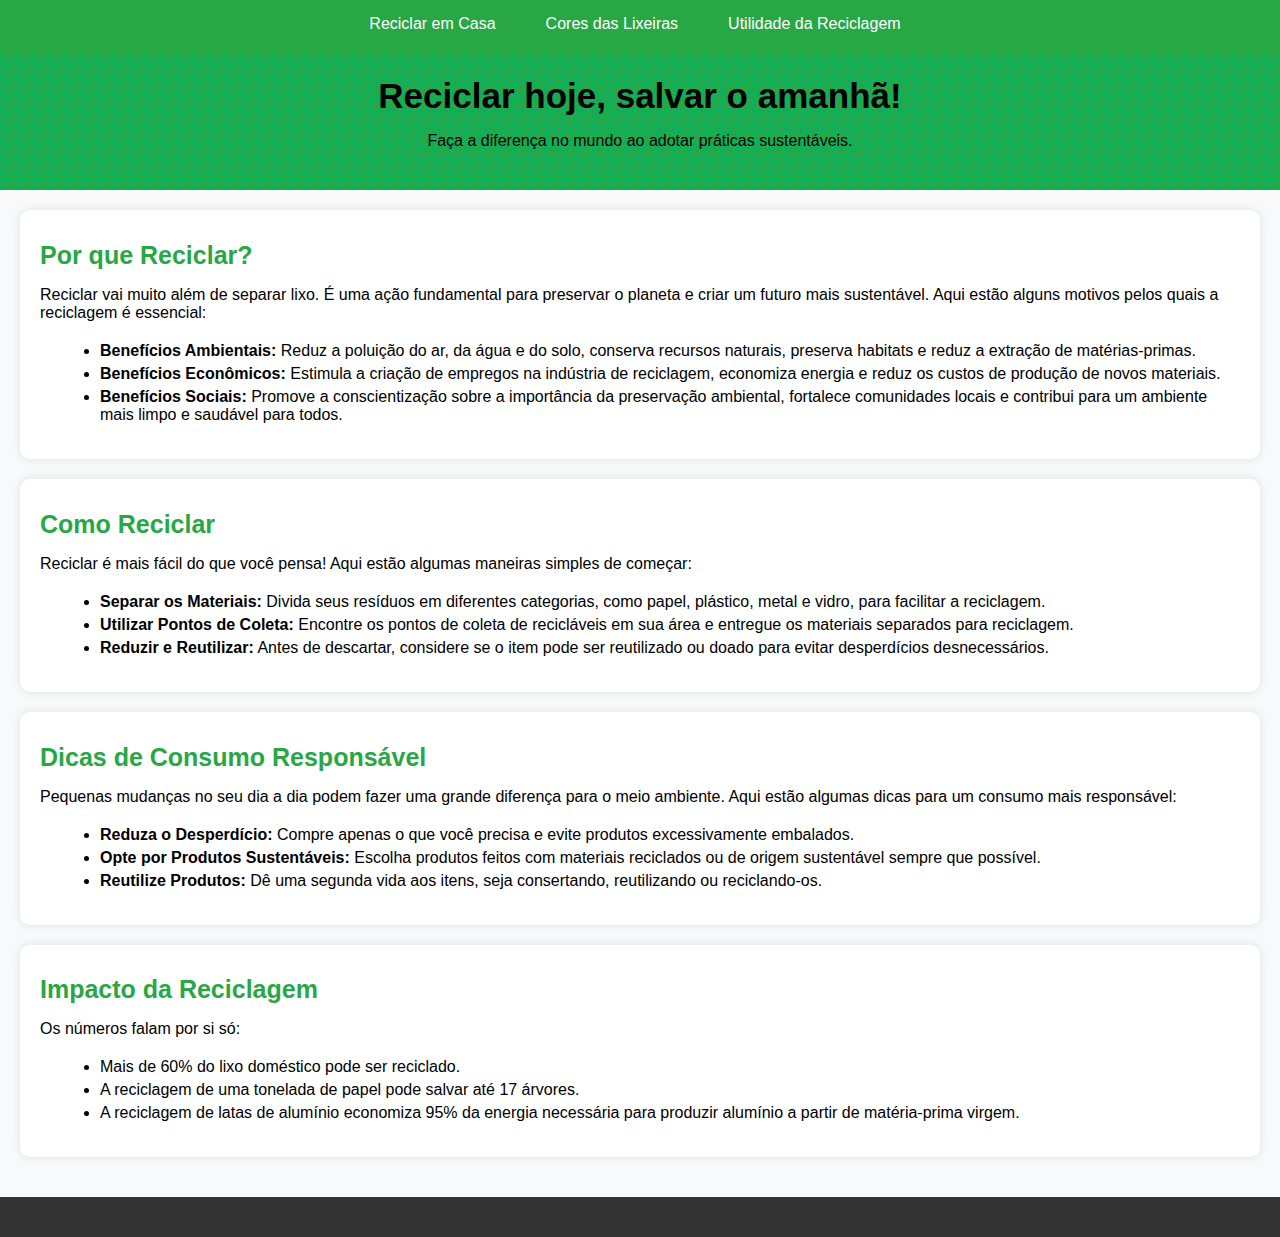
==== index.html @ 0ec637d9 "Add files via upload" ====
<!DOCTYPE html>
<html lang="pt-BR">
  <head>
    <meta charset="UTF-8" />
    <meta name="viewport" content="width=device-width, initial-scale=1.0" />
    <title>Reciclagem e Sustentabilidade</title>
    <link rel="stylesheet" href="style.css" />
  </head>
  <body>
    <header>
      <nav class="nav-menu">
        <ul>
          <li>
            <a href="#">Reciclar em Casa</a>
          </li>
          <li>
            <a href="#">Cores das Lixeiras</a>
          </li>
          <li>
            <a href="#">Utilidade da Reciclagem</a>
          </li>
        </ul>
      </nav>
      <div class="banner">
        <h1>Reciclar hoje, salvar o amanhã!</h1>
        <p>Faça a diferença no mundo ao adotar práticas sustentáveis.</p>
      </div>
    </header>
    <main>
      <section id="por-que-reciclar">
        <h2>Por que Reciclar?</h2>
        <p>
          Reciclar vai muito além de separar lixo. É uma ação fundamental para
          preservar o planeta e criar um futuro mais sustentável. Aqui estão
          alguns motivos pelos quais a reciclagem é essencial:
        </p>
        <ul>
          <li>
            <strong>Benefícios Ambientais:</strong> Reduz a poluição do ar, da
            água e do solo, conserva recursos naturais, preserva habitats e
            reduz a extração de matérias-primas.
          </li>
          <li>
            <strong>Benefícios Econômicos:</strong> Estimula a criação de
            empregos na indústria de reciclagem, economiza energia e reduz os
            custos de produção de novos materiais.
          </li>
          <li>
            <strong>Benefícios Sociais:</strong> Promove a conscientização sobre
            a importância da preservação ambiental, fortalece comunidades locais
            e contribui para um ambiente mais limpo e saudável para todos.
          </li>
        </ul>
      </section>

      <section id="como-reciclar">
        <h2>Como Reciclar</h2>
        <p>
          Reciclar é mais fácil do que você pensa! Aqui estão algumas maneiras
          simples de começar:
        </p>
        <ul>
          <li>
            <strong>Separar os Materiais:</strong> Divida seus resíduos em
            diferentes categorias, como papel, plástico, metal e vidro, para
            facilitar a reciclagem.
          </li>
          <li>
            <strong>Utilizar Pontos de Coleta:</strong> Encontre os pontos de
            coleta de recicláveis em sua área e entregue os materiais separados
            para reciclagem.
          </li>
          <li>
            <strong>Reduzir e Reutilizar:</strong> Antes de descartar, considere
            se o item pode ser reutilizado ou doado para evitar desperdícios
            desnecessários.
          </li>
        </ul>
      </section>

      <section id="dicas-consumo-responsavel">
        <h2>Dicas de Consumo Responsável</h2>
        <p>
          Pequenas mudanças no seu dia a dia podem fazer uma grande diferença
          para o meio ambiente. Aqui estão algumas dicas para um consumo mais
          responsável:
        </p>
        <ul>
          <li>
            <strong>Reduza o Desperdício:</strong> Compre apenas o que você
            precisa e evite produtos excessivamente embalados.
          </li>
          <li>
            <strong>Opte por Produtos Sustentáveis:</strong> Escolha produtos
            feitos com materiais reciclados ou de origem sustentável sempre que
            possível.
          </li>
          <li>
            <strong>Reutilize Produtos:</strong> Dê uma segunda vida aos itens,
            seja consertando, reutilizando ou reciclando-os.
          </li>
        </ul>
      </section>

      <section id="impacto-reciclagem">
        <h2>Impacto da Reciclagem</h2>
        <p>Os números falam por si só:</p>
        <ul>
          <li>Mais de 60% do lixo doméstico pode ser reciclado.</li>
          <li>
            A reciclagem de uma tonelada de papel pode salvar até 17 árvores.
          </li>
          <li>
            A reciclagem de latas de alumínio economiza 95% da energia
            necessária para produzir alumínio a partir de matéria-prima virgem.
          </li>
        </ul>
      </section>
    </main>
    <footer></footer>

    <script src="main.js"></script>
  </body>
</html>
---- style.css ----
:root {
  font-size: 62.5%;
}

body {
  font-size: 1.6rem;
  font-family: Arial, sans-serif;
  margin: 0;
  padding: 0;
  background-color: #f8f9fa;
}

nav {
  background-color: #28a745;
  padding: 1.5rem 0;
}

nav ul {
  list-style: none;
  margin: 0;
  padding: 0;
  display: flex;
  justify-content: center;
}

nav li {
  margin-right: 1rem;
}

nav a {
  color: #fff;
  text-decoration: none;
  font-size: 1.6rem;
  padding: 1rem 2rem;
  border-radius: 5px;
  transition: background-color 0.3s ease;
}

nav a:hover {
  background-color: #218838;
}

header {
  background-color: rgb(40, 167, 69);
  background-image: url(img/icons8-recycle-16.png);
  background-position: center center;
  padding: 0 0rem 2rem 0;
  text-align: center;
}

.banner img {
  max-width: 100%;
  height: auto;
  display: block;
  margin: 0 auto;
}

h1 {
  font-size: 3.5rem;
  margin-bottom: 1rem;
}

p {
  font-size: 1.6rem;
  margin-bottom: 2rem;
}

main {
  padding: 2rem;
}

section {
  background-color: #fff;
  border-radius: 10px;
  box-shadow: 0px 0px 10px rgba(0, 0, 0, 0.1);
  margin-bottom: 2rem;
  padding: 1rem 2rem 2rem 2rem;
}

h2 {
  color: #28a745;
  font-size: 2.5rem;
  margin-bottom: 1.5rem;
}

ul {
  font-size: 1.6rem;
  list-style-type: disc;
  margin-left: 2rem;
  margin-bottom: 1.5rem;
}

li {
  margin-bottom: 0.5rem;
}

footer {
  background-color: #333;
  color: #fff;
  padding: 2rem 0;
  text-align: center;
}

@media screen and (max-width: 767px) {
  section h2 {
    text-align: center;
  }
}

@media screen and (max-width: 600px) {
  header {
    padding: 0 0 2rem 0;
  }

  nav {
    padding: 1.5rem 0 0 0 ;
  }

  nav ul {
    display: flex;
    flex-direction: column;
    align-items: center;
    gap: 1rem;
  }

  nav li {
    margin-right: 0;
    margin-bottom: 1rem;
  }

  .banner {
    margin-top: 3rem;
  }
  
  main {
    padding: 1rem;
  }

  h1 {
    font-size: 2.4rem; 
  }
  
  section h2 {
    font-size: 2rem;
    text-align: center; 
  }

  section p {
    text-align: justify;
  }

  section ul {
    margin-left: 1rem;
    padding: 0;
  }

  button, a {
    padding: 1.2rem 2rem;
    font-size: 1.4rem; 
  }
}
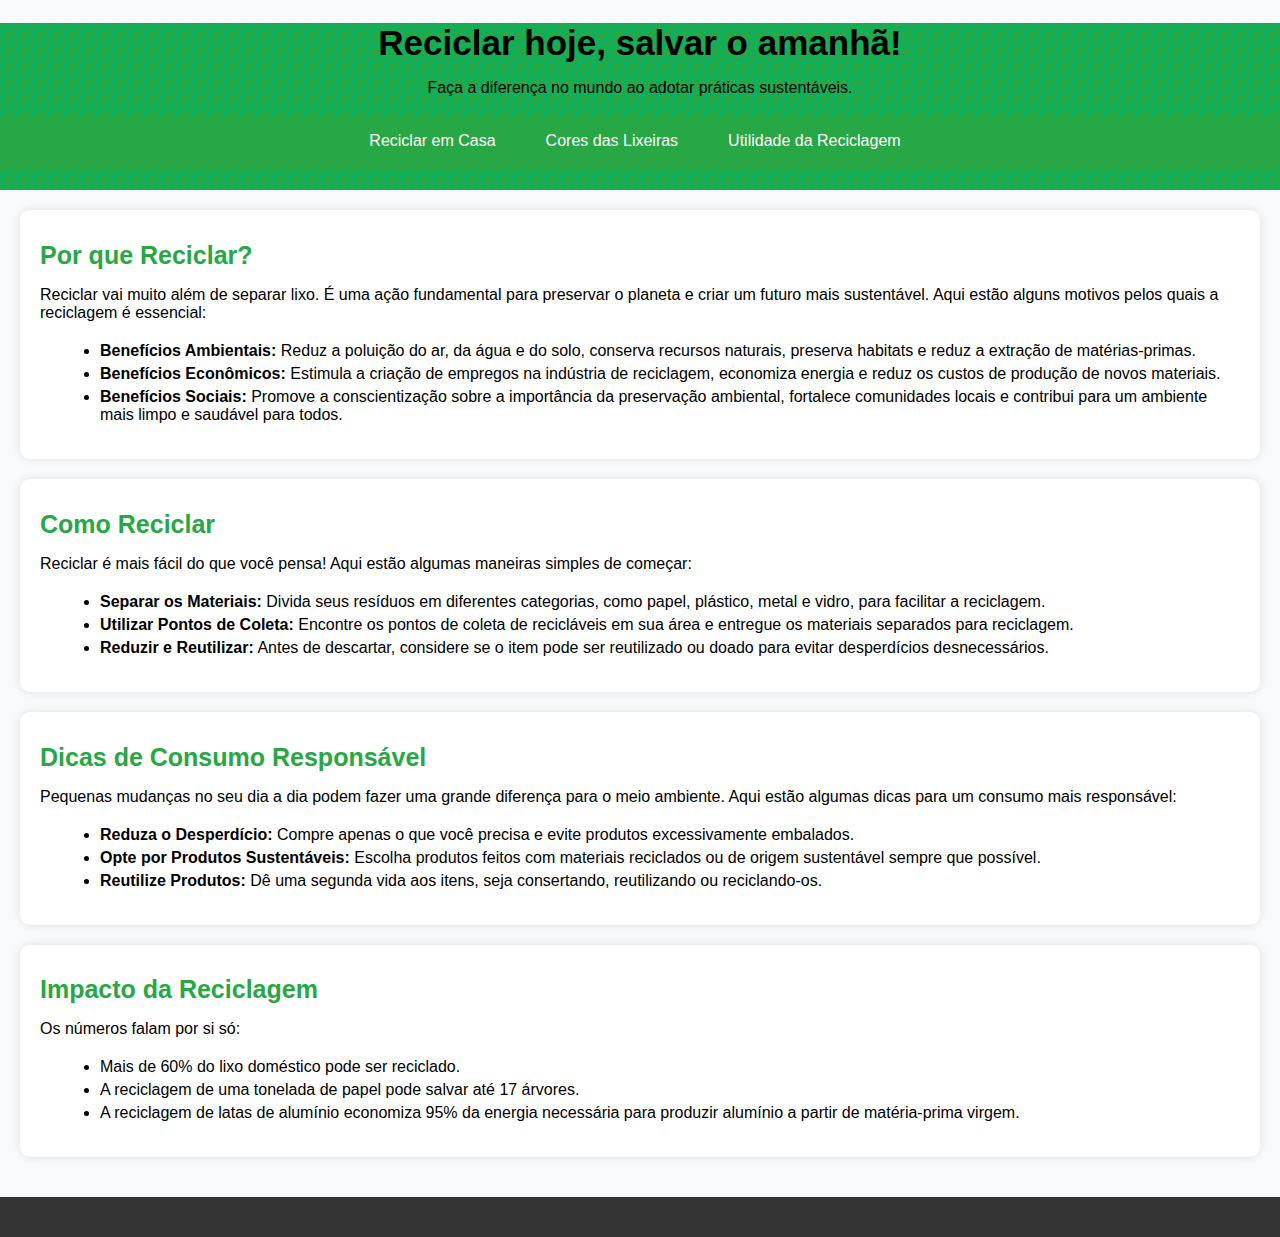
==== commit a68abe95: "created menu in sandwich style that collapses on user click" ====
--- a/index.html
+++ b/index.html
@@ -8,23 +8,22 @@
   </head>
   <body>
     <header>
-      <nav class="nav-menu">
-        <ul>
-          <li>
-            <a href="#">Reciclar em Casa</a>
-          </li>
-          <li>
-            <a href="#">Cores das Lixeiras</a>
-          </li>
-          <li>
-            <a href="#">Utilidade da Reciclagem</a>
-          </li>
-        </ul>
-      </nav>
+      <div class="menu-toggle">
+        <span></span>
+        <span></span>
+        <span></span>
+      </div>
       <div class="banner">
         <h1>Reciclar hoje, salvar o amanhã!</h1>
         <p>Faça a diferença no mundo ao adotar práticas sustentáveis.</p>
       </div>
+      <nav class="nav-menu">
+        <ul>
+          <li><a href="#">Reciclar em Casa</a></li>
+          <li><a href="#">Cores das Lixeiras</a></li>
+          <li><a href="#">Utilidade da Reciclagem</a></li>
+        </ul>
+      </nav>
     </header>
     <main>
       <section id="por-que-reciclar">
--- a/style.css
+++ b/style.css
@@ -10,24 +10,46 @@
   background-color: #f8f9fa;
 }
 
-nav {
+header {
+  background-color: rgb(40, 167, 69);
+  background-image: url(img/icons8-recycle-16.png);
+  background-position: center center;
+  padding: 0 0rem 2rem 0;
+  text-align: center;
+}
+
+.menu-toggle {
+  display: none;
+}
+
+.menu-toggle span {
+  background-color: #fff;
+  display: block;
+  height: 3px;
+  margin-bottom: 5px;
+  transition: all 0.3s ease-in-out;
+  width: 25px;
+}
+
+.nav-menu {
   background-color: #28a745;
   padding: 1.5rem 0;
+  display: flex;
+  justify-content: center;
 }
 
-nav ul {
+.nav-menu ul {
   list-style: none;
   margin: 0;
   padding: 0;
   display: flex;
-  justify-content: center;
 }
 
-nav li {
+.nav-menu li {
   margin-right: 1rem;
 }
 
-nav a {
+.nav-menu a {
   color: #fff;
   text-decoration: none;
   font-size: 1.6rem;
@@ -36,16 +58,8 @@
   transition: background-color 0.3s ease;
 }
 
-nav a:hover {
+.nav-menu a:hover {
   background-color: #218838;
-}
-
-header {
-  background-color: rgb(40, 167, 69);
-  background-image: url(img/icons8-recycle-16.png);
-  background-position: center center;
-  padding: 0 0rem 2rem 0;
-  text-align: center;
 }
 
 .banner img {
@@ -112,20 +126,38 @@
     padding: 0 0 2rem 0;
   }
 
-  nav {
-    padding: 1.5rem 0 0 0 ;
+  .menu-toggle {
+    display: block;
+    cursor: pointer;
+    position: relative;
+    top: 1.5rem;
+    left: 1.5rem;
+    z-index: 999;
   }
 
-  nav ul {
+  .nav-menu {
+    display: none;
+    background-color: #28a745;
+    position: absolute;
+    top: 0;
+    width: 100%;
+  }
+
+  .nav-menu.open {
     display: flex;
     flex-direction: column;
     align-items: center;
-    gap: 1rem;
+    padding-bottom: 2rem;
   }
 
-  nav li {
-    margin-right: 0;
-    margin-bottom: 1rem;
+  .nav-menu ul {
+    display: block;
+    text-align: center;
+    padding: 0;
+  }
+
+  .nav-menu li {
+    margin: 1rem 0;
   }
 
   .banner {
@@ -153,10 +185,5 @@
     margin-left: 1rem;
     padding: 0;
   }
-
-  button, a {
-    padding: 1.2rem 2rem;
-    font-size: 1.4rem; 
-  }
 }
 
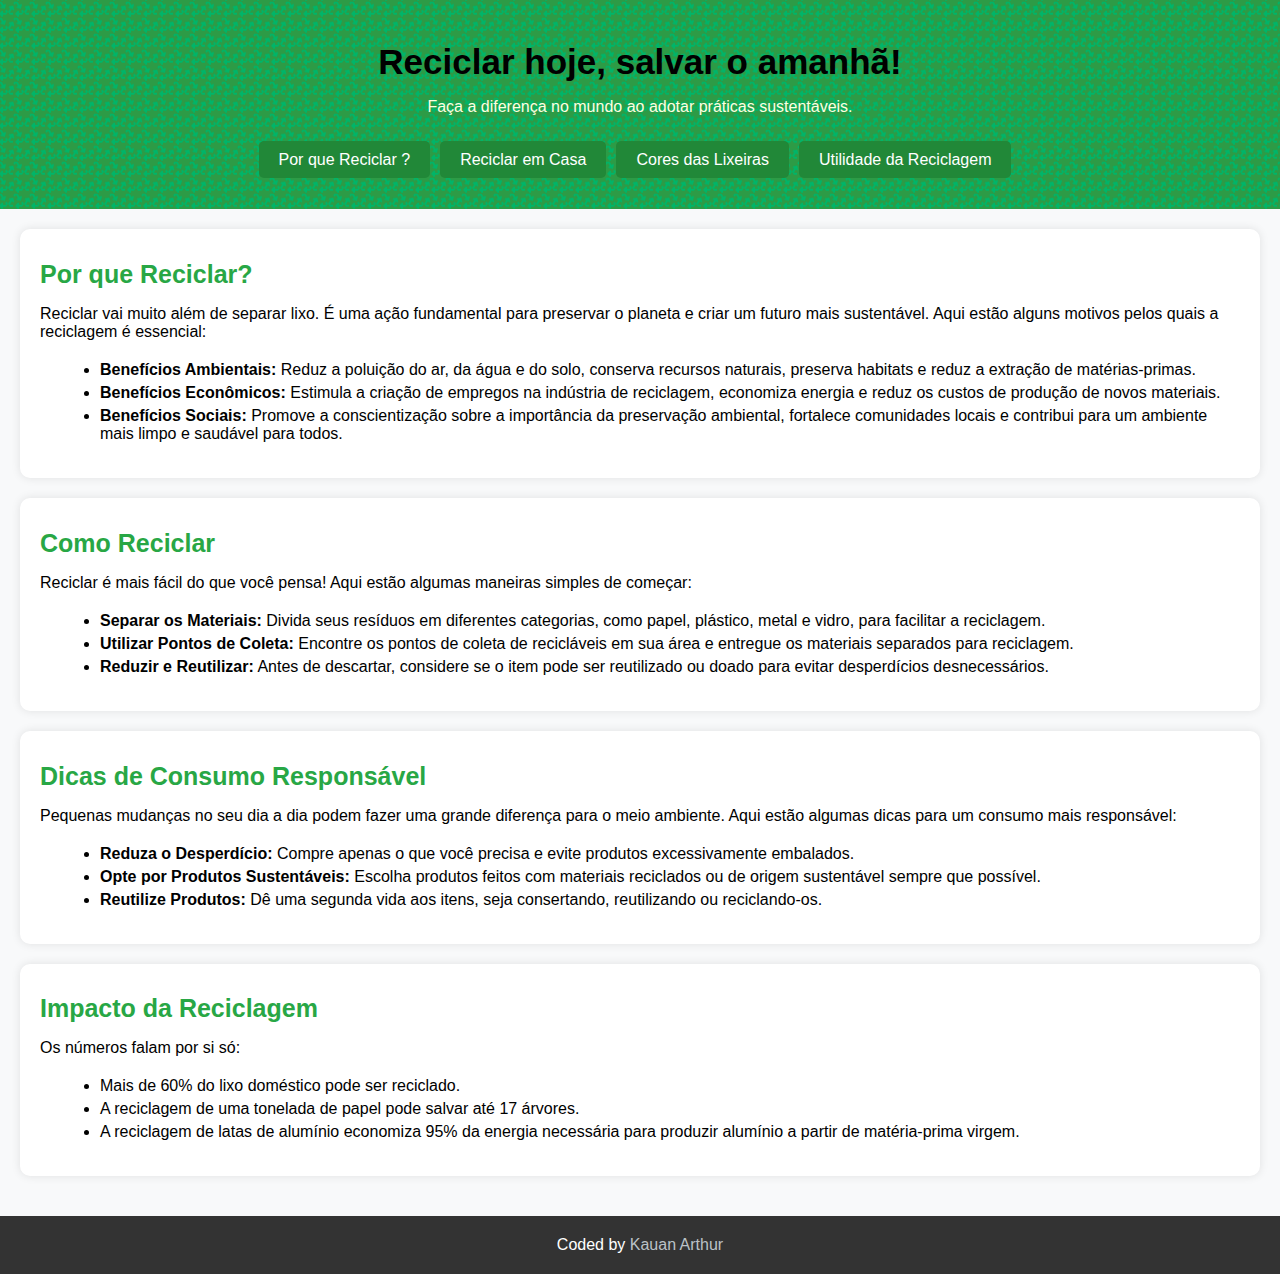
==== commit dd301260: "Created function to interact with the menu, according to the item clicked it will show the correspon" ====
--- a/index.html
+++ b/index.html
@@ -4,6 +4,9 @@
     <meta charset="UTF-8" />
     <meta name="viewport" content="width=device-width, initial-scale=1.0" />
     <title>Reciclagem e Sustentabilidade</title>
+    <link rel="preconnect" href="https://fonts.googleapis.com">
+    <link rel="preconnect" href="https://fonts.gstatic.com" crossorigin>
+    <link href="https://fonts.googleapis.com/css2?family=Poppins:ital,wght@0,100;0,200;0,300;0,400;0,500;0,600;0,700;0,800;0,900;1,100;1,200;1,300;1,400;1,500;1,600;1,700;1,800;1,900&display=swap" rel="stylesheet">
     <link rel="stylesheet" href="style.css" />
   </head>
   <body>
@@ -15,17 +18,18 @@
       </div>
       <div class="banner">
         <h1>Reciclar hoje, salvar o amanhã!</h1>
-        <p>Faça a diferença no mundo ao adotar práticas sustentáveis.</p>
+        <p id="bannerPara">Faça a diferença no mundo ao adotar práticas sustentáveis.</p>
       </div>
       <nav class="nav-menu">
         <ul>
-          <li><a href="#">Reciclar em Casa</a></li>
-          <li><a href="#">Cores das Lixeiras</a></li>
-          <li><a href="#">Utilidade da Reciclagem</a></li>
+          <li><a href="routes/main.html">Por que Reciclar ?</a></li>
+          <li><a href="routes/house-recycle.html">Reciclar em Casa</a></li>
+          <li><a href="routes/trash-colors.html">Cores das Lixeiras</a></li>
+          <li><a href="routes/utility.html">Utilidade da Reciclagem</a></li>
         </ul>
       </nav>
     </header>
-    <main>
+    <main id="content">
       <section id="por-que-reciclar">
         <h2>Por que Reciclar?</h2>
         <p>
@@ -116,8 +120,8 @@
         </ul>
       </section>
     </main>
-    <footer></footer>
+    <footer>Coded by <a href="github.com/Schambin">Kauan Arthur</a></footer>
 
-    <script src="main.js"></script>
+    <script src="main.js" defer></script>
   </body>
 </html>
--- a/style.css
+++ b/style.css
@@ -1,48 +1,59 @@
 :root {
   font-size: 62.5%;
+  font-family: "Poppins", sans-serif;
 }
 
 body {
+  display: grid;
+  grid-template-rows: auto 1fr auto;
+  min-height: 100vh;
+
   font-size: 1.6rem;
   font-family: Arial, sans-serif;
+
   margin: 0;
   padding: 0;
+
   background-color: #f8f9fa;
 }
 
 header {
-  background-color: rgb(40, 167, 69);
+  background-color:rgb(45 155 70);
   background-image: url(img/icons8-recycle-16.png);
-  background-position: center center;
+  background-position: center;
+
   padding: 0 0rem 2rem 0;
+
   text-align: center;
 }
 
 .menu-toggle {
-  display: none;
+  opacity: 0;
 }
 
 .menu-toggle span {
+  display: block;
+
   background-color: #fff;
-  display: block;
+
+  transition: all 0.3s ease-in-out;
+
+  width: 25px;
   height: 3px;
   margin-bottom: 5px;
-  transition: all 0.3s ease-in-out;
-  width: 25px;
 }
 
 .nav-menu {
-  background-color: #28a745;
+  display: flex;
+  justify-content: space-evenly;
   padding: 1.5rem 0;
+}
+
+.nav-menu ul {
   display: flex;
-  justify-content: center;
-}
-
-.nav-menu ul {
-  list-style: none;
   margin: 0;
   padding: 0;
-  display: flex;
+  list-style: none;
 }
 
 .nav-menu li {
@@ -52,21 +63,18 @@
 .nav-menu a {
   color: #fff;
   text-decoration: none;
-  font-size: 1.6rem;
   padding: 1rem 2rem;
   border-radius: 5px;
-  transition: background-color 0.3s ease;
+  transition: background-color 0.4s cubic-bezier(0.46, 0.03, 0.52, 0.96);
+  background-color: #218838;
 }
 
 .nav-menu a:hover {
-  background-color: #218838;
-}
-
-.banner img {
-  max-width: 100%;
-  height: auto;
-  display: block;
-  margin: 0 auto;
+  background-color: #1db83f;
+}
+
+#bannerPara {
+  color: lightyellow;
 }
 
 h1 {
@@ -113,25 +121,25 @@
   color: #fff;
   padding: 2rem 0;
   text-align: center;
-}
-
-@media screen and (max-width: 767px) {
+  width: 100%;
+}
+
+footer a {
+  text-decoration: none;
+  color: rgb(187, 194, 199);
+}
+
+@media screen and (max-width: 768px) {
   section h2 {
     text-align: center;
   }
-}
-
-@media screen and (max-width: 600px) {
-  header {
-    padding: 0 0 2rem 0;
-  }
 
   .menu-toggle {
+    opacity: 1;
     display: block;
     cursor: pointer;
     position: relative;
-    top: 1.5rem;
-    left: 1.5rem;
+    padding: 1.5rem 0 0 1.5rem;
     z-index: 999;
   }
 
@@ -147,7 +155,6 @@
     display: flex;
     flex-direction: column;
     align-items: center;
-    padding-bottom: 2rem;
   }
 
   .nav-menu ul {
@@ -157,7 +164,13 @@
   }
 
   .nav-menu li {
-    margin: 1rem 0;
+    margin: 2rem 0;
+  }
+}
+
+@media screen and (max-width: 600px) {
+  header {
+    padding: 6px 0 5rem 0;
   }
 
   .banner {
@@ -173,7 +186,7 @@
   }
   
   section h2 {
-    font-size: 2rem;
+    font-size: 2.2rem;
     text-align: center; 
   }
 
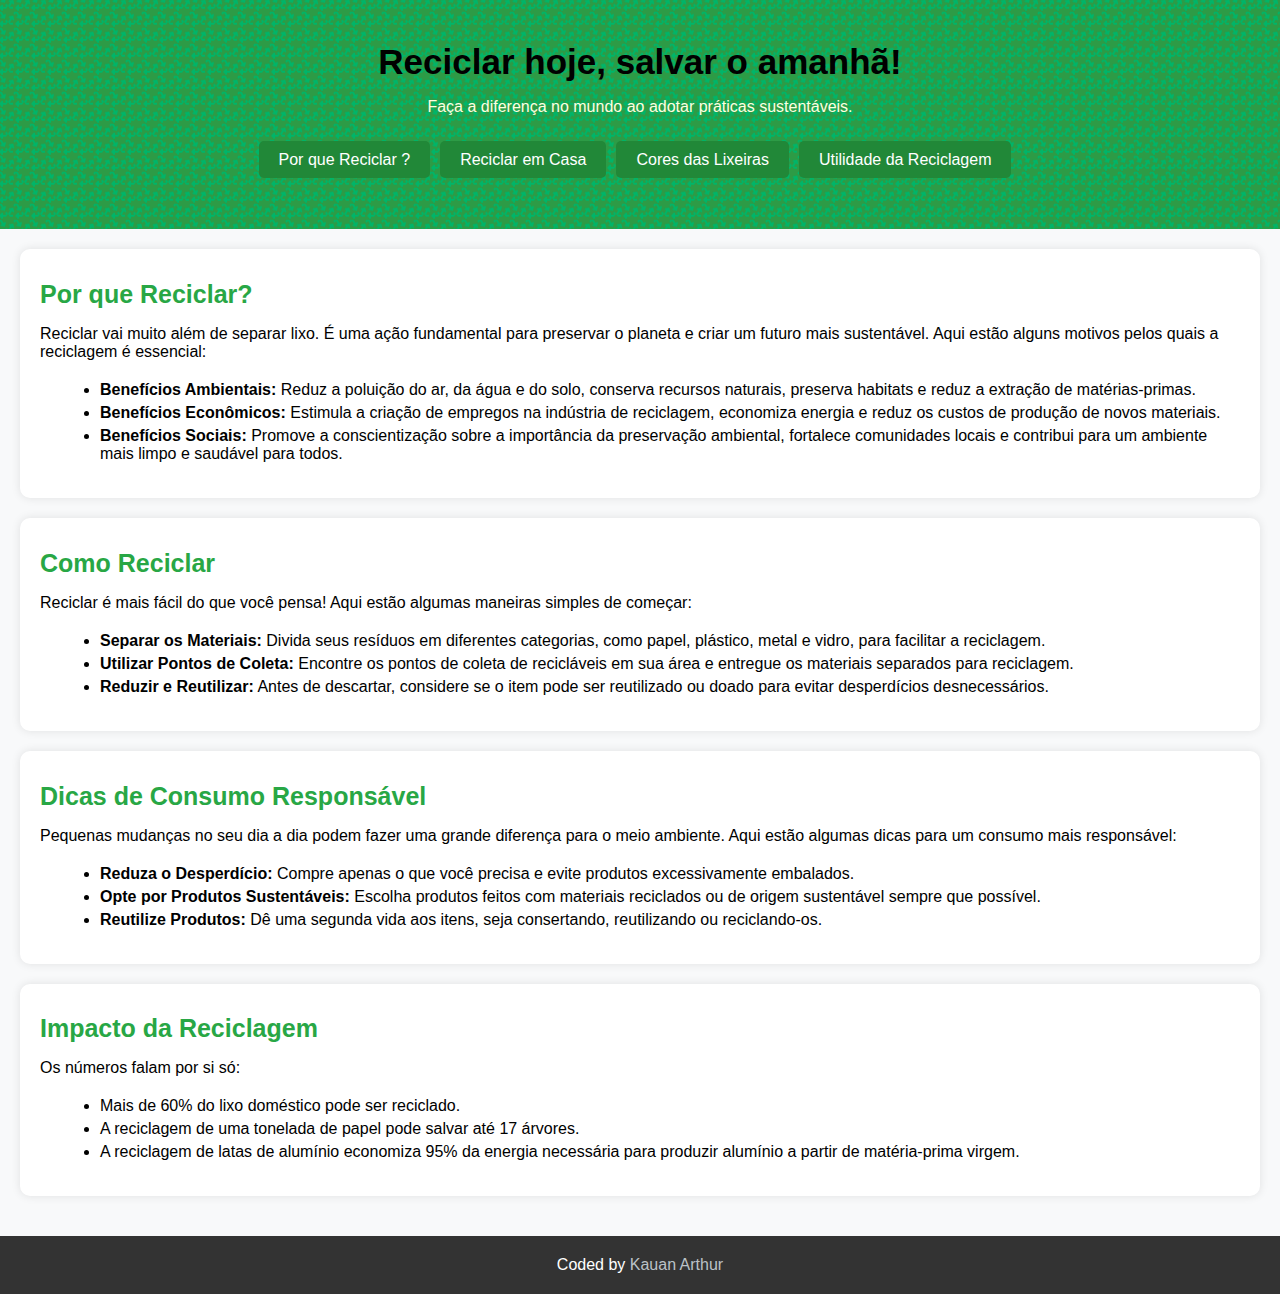
==== commit d75a7e1d: "working on header responsivity to smaller devices" ====
--- a/index.html
+++ b/index.html
@@ -7,6 +7,7 @@
     <link rel="preconnect" href="https://fonts.googleapis.com">
     <link rel="preconnect" href="https://fonts.gstatic.com" crossorigin>
     <link href="https://fonts.googleapis.com/css2?family=Poppins:ital,wght@0,100;0,200;0,300;0,400;0,500;0,600;0,700;0,800;0,900;1,100;1,200;1,300;1,400;1,500;1,600;1,700;1,800;1,900&display=swap" rel="stylesheet">
+    <link rel="shortcut icon" href="img/icons8-sinal-de-reciclagem-64.png" type="image/x-icon">
     <link rel="stylesheet" href="style.css" />
   </head>
   <body>
@@ -120,7 +121,7 @@
         </ul>
       </section>
     </main>
-    <footer>Coded by <a href="github.com/Schambin">Kauan Arthur</a></footer>
+    <footer>Coded by <a href="https://github.com/Schambin">Kauan Arthur</a></footer>
 
     <script src="main.js" defer></script>
   </body>
--- a/style.css
+++ b/style.css
@@ -22,7 +22,7 @@
   background-image: url(img/icons8-recycle-16.png);
   background-position: center;
 
-  padding: 0 0rem 2rem 0;
+  padding: 0 0rem 4rem 0;
 
   text-align: center;
 }
@@ -130,6 +130,10 @@
 }
 
 @media screen and (max-width: 768px) {
+  header {
+    padding: 0 0 5rem 0;
+  }
+  
   section h2 {
     text-align: center;
   }
@@ -169,24 +173,16 @@
 }
 
 @media screen and (max-width: 600px) {
-  header {
-    padding: 6px 0 5rem 0;
-  }
-
   .banner {
     margin-top: 3rem;
   }
-  
-  main {
-    padding: 1rem;
-  }
 
   h1 {
-    font-size: 2.4rem; 
+    font-size: 3rem; 
   }
   
   section h2 {
-    font-size: 2.2rem;
+    font-size: 2.4rem;
     text-align: center; 
   }
 
@@ -200,3 +196,17 @@
   }
 }
 
+@media screen and (max-width: 449px) { 
+  h1 {
+    font-size: 3rem;
+  }
+  header {
+    padding: 0 0 1rem 0;
+  }
+}
+
+@media screen and (max-width: 449px) { 
+  header {
+    padding: 0;
+  }
+}
